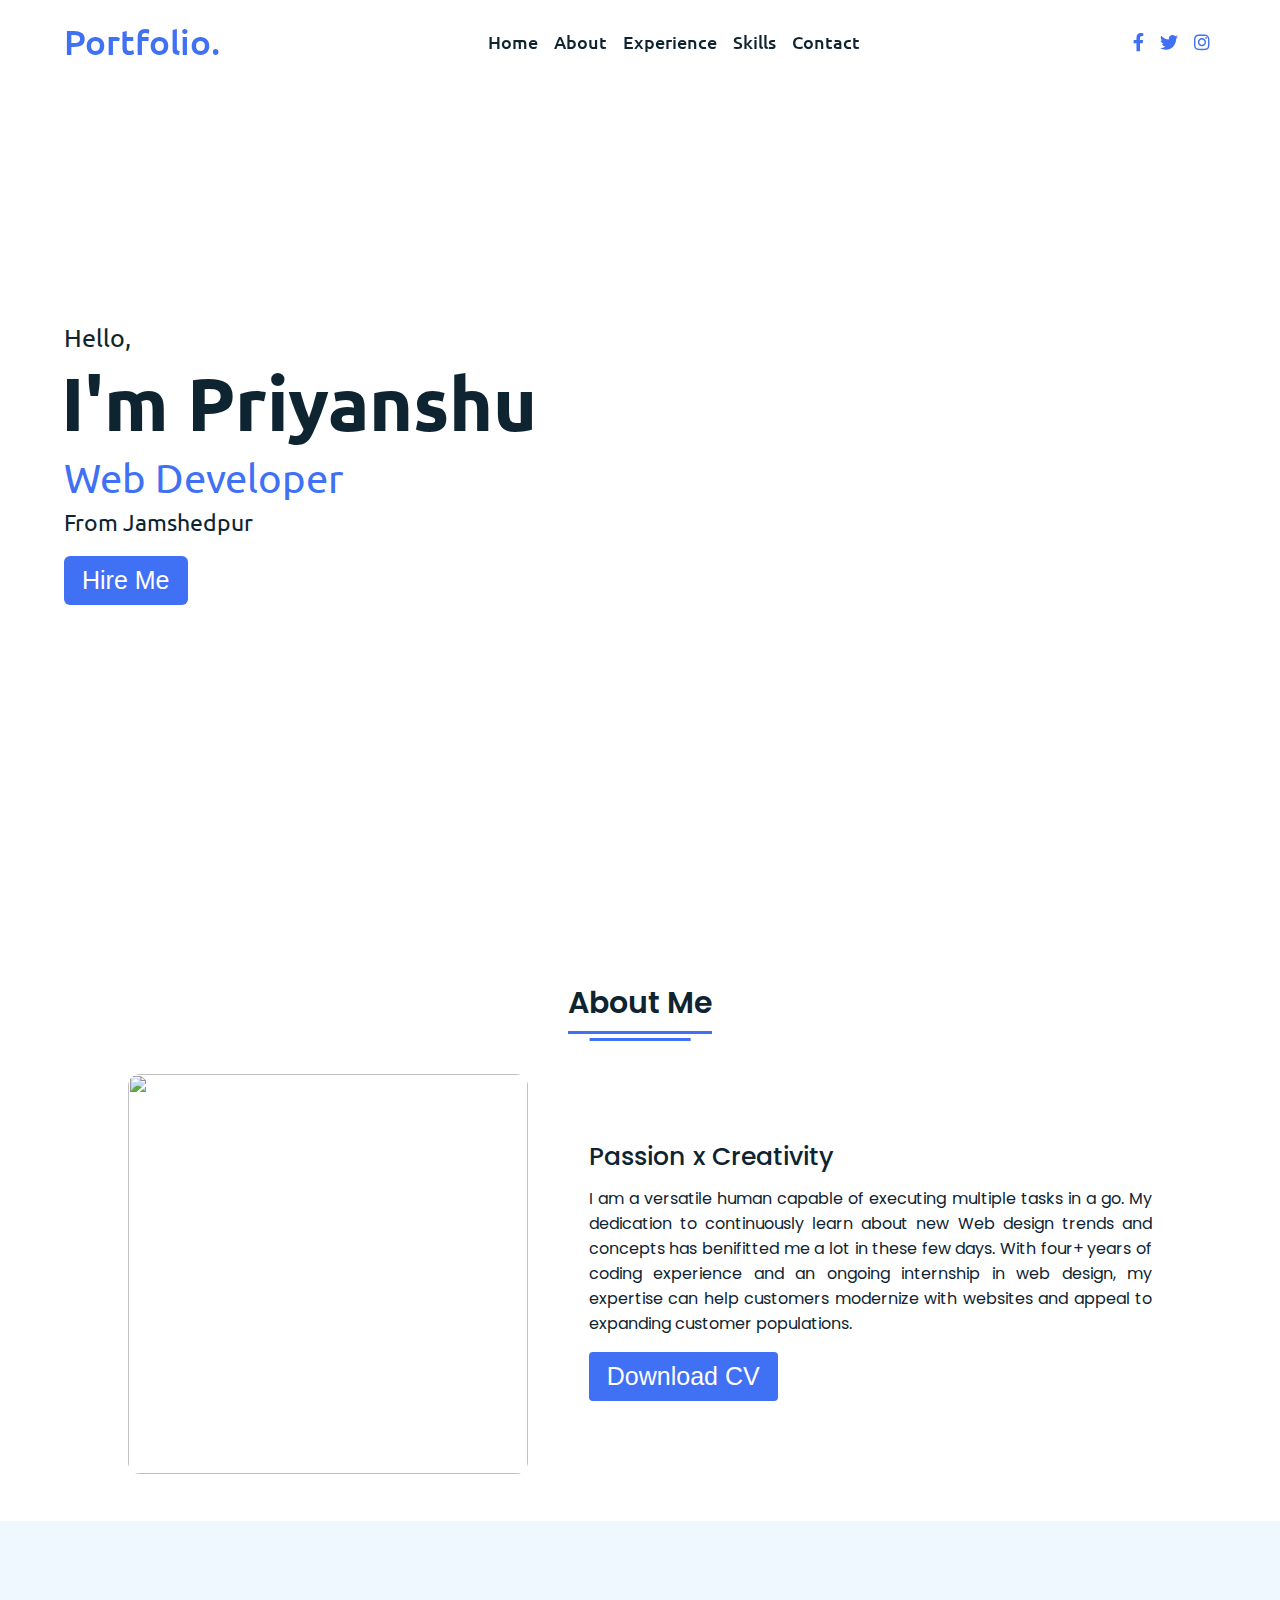
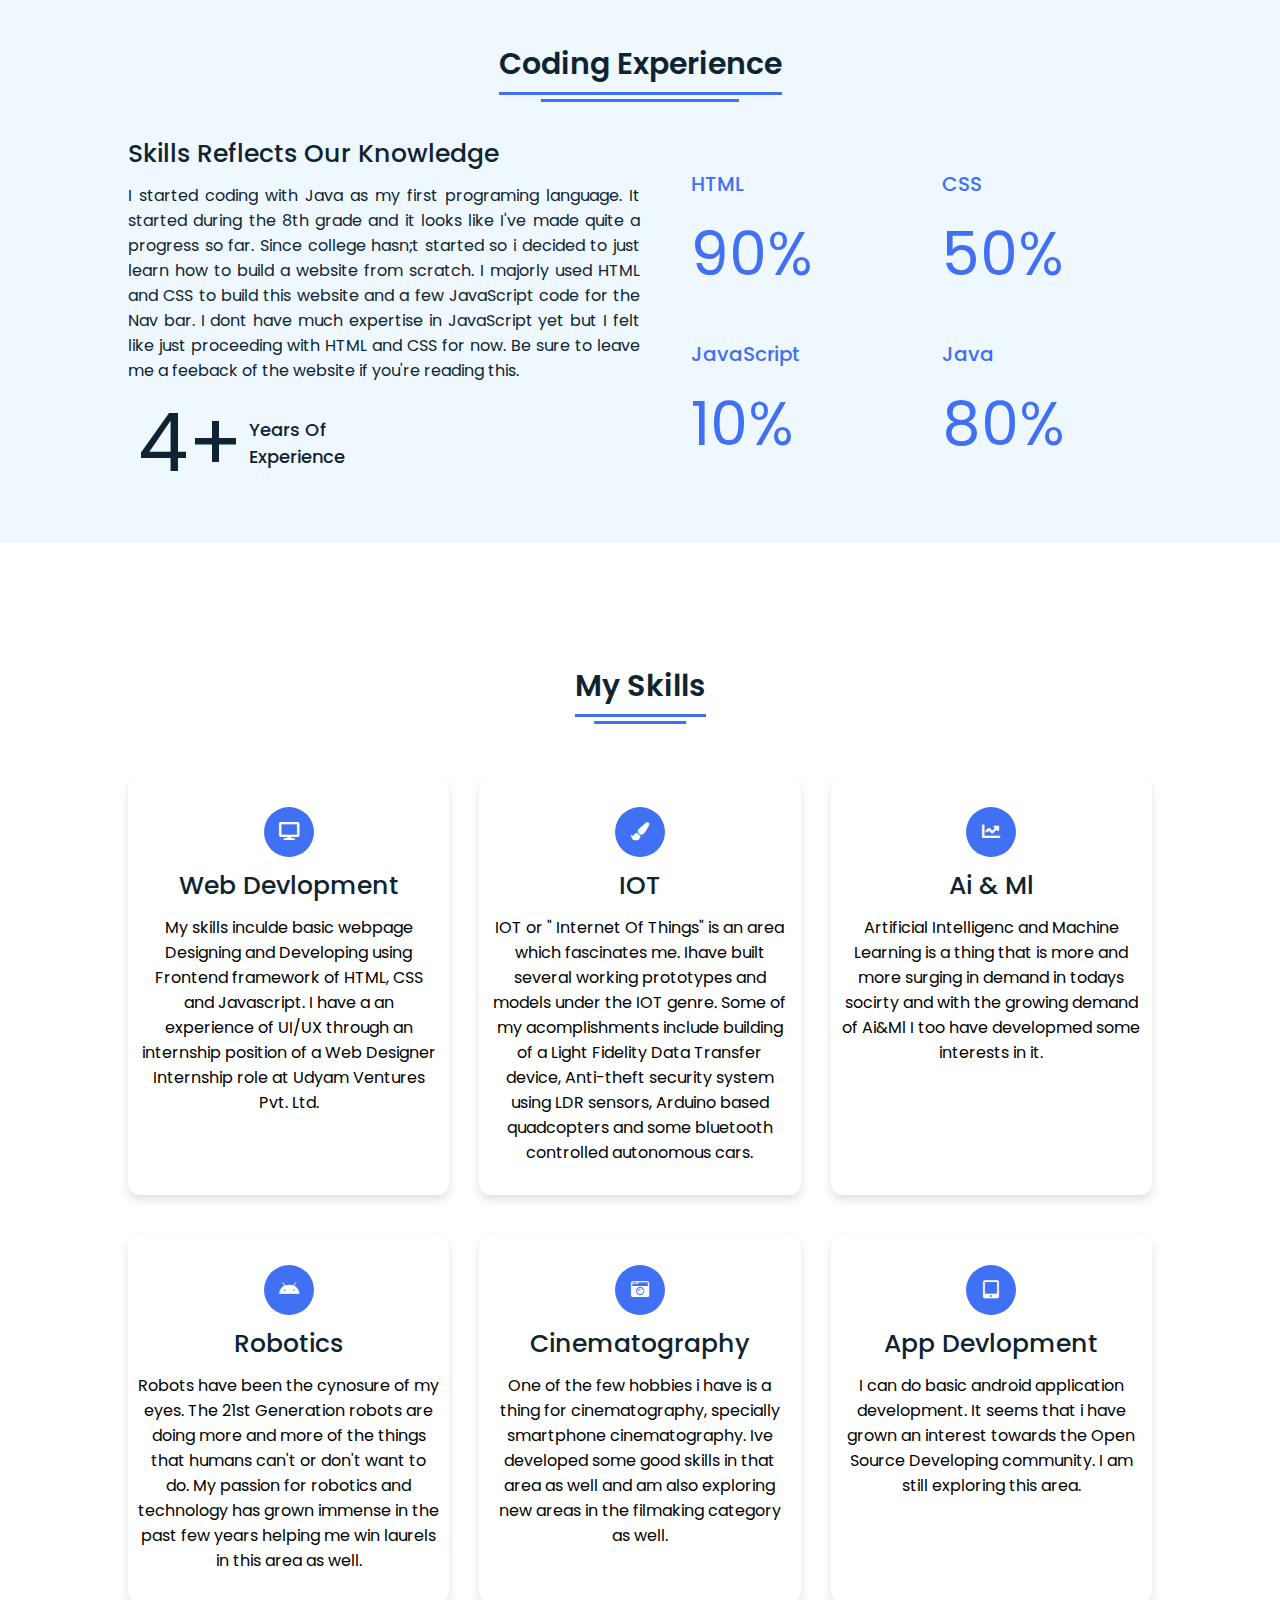
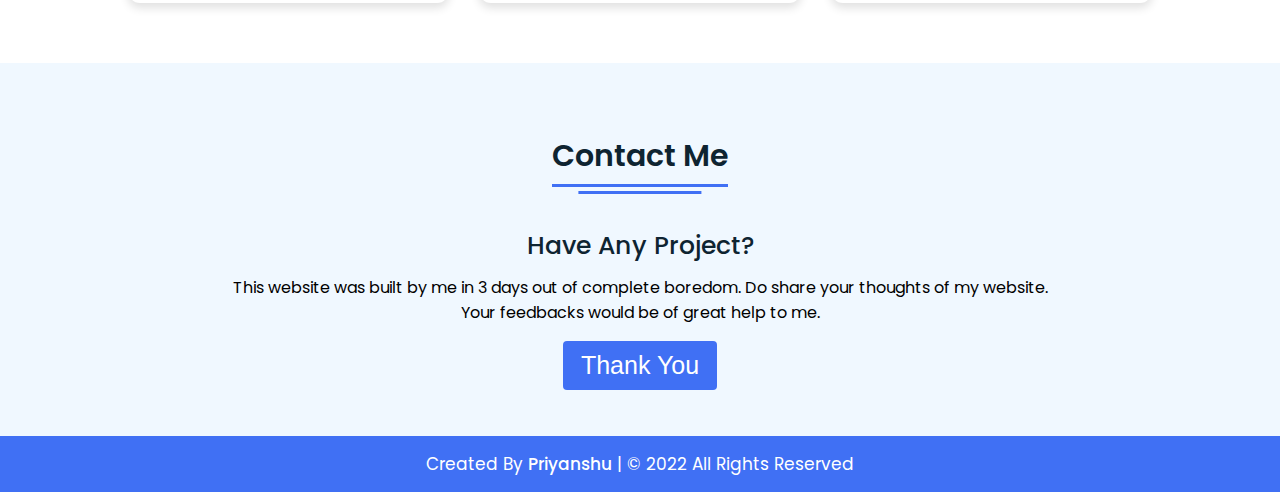
==== index.html @ da5d07ec "latest" ====
<!DOCTYPE html>
<html lang="en" dir="ltr">
  <head>
    <meta charset="UTF-8">
    <title> Responsive Portfolio Website | CodingLab </title>
    <link rel="stylesheet" href="style.css">

    <link rel="stylesheet" href="https://cdnjs.cloudflare.com/ajax/libs/font-awesome/5.15.2/css/all.min.css"/>
     <meta name="viewport" content="width=device-width, initial-scale=1.0">
   </head>
<body>

  <div class="scroll-button">
    <a href="#home"><i class="fas fa-arrow-up"></i></a>
  </div>

  <nav>
    <div class="navbar">
      <div class="logo"><a href="#">Portfolio.</a></div>
      <ul class="menu">
          <li><a href="#home">Home</a></li>
          <li><a href="#about">About</a></li>
          <li><a href="#skills">Experience</a></li>
          <li><a href="#services">Skills</a></li>
          <li><a href="#contact">Contact</a></li>
          <div class="cancel-btn">
            <i class="fas fa-times"></i>
          </div>
      </ul>
      <div class="media-icons">
        <a href="#https://www.facebook.com/profile.php?id=100077283267985" target="_blank"><i class="fab fa-facebook-f"></i></a>
        <a href="https://twitter.com/Priyans52294453/with_replies" target="_blank"><i class="fab fa-twitter"></i></a>
        <a href="https://www.instagram.com/priyanshu_picxcellence/" target=”_blank”><i class="fab fa-instagram"></i></a>
      </div>
    </div>
    <div class="menu-btn">
      <i class="fas fa-bars"></i>
    </div>
  </nav>

 <section class="home" id="home">
   <div class="home-content">
     <div class="text">
       <div class="text-one">Hello,</div>
       <div class="text-two">I'm Priyanshu</div>
       <div class="text-three">Web Developer</div>
       <div class="text-four">From Jamshedpur</div>
     </div>
     <div class="button">
       <button>Hire Me</button>
     </div>
   </div>
 </section>

<section class="about" id="about">
  <div class="content">
    <div class="title"><span>About Me</span></div>
  <div class="about-details">
    <div class="left">
      <img src="Images/20220618_201949%20(1).jpg" alt="">
    </div>
    <div class="right">
      <div class="topic">Passion x Creativity</div>
      <p>I am a versatile human capable of executing multiple tasks in a go. My dedication to continuously learn about new Web design trends and concepts has benifitted me a lot in these few days. With four+ years of coding experience and an ongoing internship in web design, my expertise can help customers modernize with websites and appeal to expanding customer populations.</p>
      <div class="button">
        <button>Download CV</button>
      </div>
    </div>
  </div>
  </div>
</section>


<section class="skills" id="skills">
 <div class="content">
   <div class="title"><span>Coding Experience</span></div>
   <div class="skills-details">
     <div class="text">
       <div class="topic">Skills Reflects Our Knowledge</div>
       <p>I started coding with Java as my first programing language. It started during the 8th grade and it looks like I've made quite a progress so far. Since college hasn;t started so i decided to just learn how to build a website from scratch. I majorly used HTML and CSS to build this website and a few JavaScript code for the Nav bar. I dont have much expertise in JavaScript yet but I felt like just proceeding with HTML and CSS for now. Be sure to leave me a feeback of the website if you're reading this.</p>
       <div class="experience">
         <div class="num">4+</div>
         <div class="exp">Years Of <br> Experience</div>
       </div>
     </div>
     <div class="boxes">
       <div class="box">
         <div class="topic">HTML</div>
         <div class="per">90%</div>
       </div>
       <div class="box">
         <div class="topic">CSS</div>
         <div class="per">50%</div>
       </div>
       <div class="box">
         <div class="topic">JavaScript</div>
         <div class="per">10%</div>
       </div>
       <div class="box">
         <div class="topic">Java</div>
         <div class="per">80%</div>
       </div>
     </div>
   </div>
 </div>
</section>


 <section class="services" id="services">
   <div class="content">
     <div class="title"><span>My Skills</span></div>
     <div class="boxes">
       <div class="box">
         <div class="icon">
           <i class="fas fa-desktop"></i>
       </div>
       <div class="topic">Web Devlopment</div>
       <p>My skills inculde basic webpage Designing and Developing using Frontend framework of HTML, CSS  and Javascript. I have a an experience of UI/UX through an internship position of a Web Designer Internship role at Udyam Ventures Pvt. Ltd.</p>
     </div>
       <div class="box">
         <div class="icon">
           <i class="fas fa-paint-brush"></i>
       </div>
       <div class="topic">IOT</div>
       <p>IOT or " Internet Of Things" is an area which fascinates me. Ihave built several working prototypes and models under the IOT genre. Some of my acomplishments include building of a Light Fidelity Data Transfer device, Anti-theft security system using LDR sensors, Arduino based quadcopters and some bluetooth controlled autonomous cars.</p>
     </div>
       <div class="box">
         <div class="icon">
           <i class="fas fa-chart-line"></i>
       </div>
       <div class="topic">Ai & Ml</div>
       <p>Artificial Intelligenc and Machine Learning is a thing that is more and more surging in demand in todays socirty and with the growing demand of Ai&Ml I too have developmed some interests in it.</p>
     </div>
       <div class="box">
         <div class="icon">
           <i class="fab fa-android"></i>
       </div>
       <div class="topic">Robotics</div>
       <p>Robots have been the cynosure of my eyes. The 21st Generation robots are doing more and more of the things that humans can't or don't want to do. My passion for robotics and technology has grown immense in the past few years helping me win laurels in this area as well. </p>
     </div>
       <div class="box">
         <div class="icon">
           <i class="fas fa-camera-retro"></i>
       </div>
       <div class="topic">Cinematography</div>
       <p>One of the few hobbies i have is a thing for cinematography, specially smartphone cinematography. Ive developed some good skills in that area as well and am also exploring new areas in the filmaking category as well.</p>
     </div>
       <div class="box">
         <div class="icon">
           <i class="fas fa-tablet-alt"></i>
       </div>
       <div class="topic">App Devlopment</div>
       <p>I can do basic android application development. It seems that i have grown an interest towards the Open Source Developing community. I am still exploring this area.</p>
     </div>
   </div>
   </div>
 </section>

<section class="contact" id="contact">
  <div class="content">
    <div class="title"><span>Contact Me</span></div>
    <div class="text">
      <div class="topic">Have Any Project?</div>
      <p>This website was built by me in 3 days out of complete boredom. Do share your thoughts of my website. <br> Your feedbacks would be of great help to me. </p>
      <div class="button">
        <button>Thank You</button>
      </div>
    </div>
  </div>
</section>

<footer>
  <div class="text">
    <span>Created By <a href="#">Priyanshu</a> | &#169; 2022 All Rights Reserved</span>
  </div>
</footer>

  <script src="script.js"></script>
</body>
</html>
---- style.css ----
@import url('https://fonts.googleapis.com/css2?family=Poppins:wght@400;500;600;700&family=Ubuntu:wght@400;500;700&display=swap');
*{
  margin: 0;
  padding: 0;
  box-sizing: border-box;
  text-decoration: none;
  scroll-behavior: smooth;
}

::-webkit-scrollbar {
    width: 10px;
}
::-webkit-scrollbar-track {
    background: #f1f1f1;
}
::-webkit-scrollbar-thumb {
    background: #6e93f7;
    border-radius: 12px;
    transition: all 0.3s ease;
}

::-webkit-scrollbar-thumb:hover {
    background: #4070f4;
}

nav{
  position: fixed;
  width: 100%;
  padding: 20px 0;
  z-index: 998;
  transition: all 0.3s ease;
  font-family: 'Ubuntu', sans-serif;
}
nav.sticky{
  background: #4070f4;
  padding: 13px 0;
}
nav .navbar{
  width: 90%;
  display: flex;
  justify-content: space-between;
  align-items: center;
  margin: auto;
}
nav .navbar .logo a{
  font-weight: 500;
  font-size: 35px;
  color: #4070f4;
}
nav.sticky .navbar .logo a{
  color: #fff;
}
nav .navbar .menu{
  display: flex;
  position: relative;
}
nav .navbar .menu li{
  list-style: none;
  margin: 0 8px;
}
.navbar .menu a{
  font-size: 18px;
  font-weight: 500;
  color: #0E2431;
  padding: 6px 0;
  transition: all 0.4s ease;
}
.navbar .menu a:hover{
  color: #4070f4;
}
nav.sticky .menu a{
  color: #FFF;
}
nav.sticky .menu a:hover{
  color: #0E2431;
}
.navbar .media-icons a{
  color: #4070f4;
  font-size: 18px;
  margin: 0 6px;
}
nav.sticky .media-icons a{
  color: #FFF;
}


nav .menu-btn,
.navbar .menu .cancel-btn{
  position: absolute;
  color: #fff;
  right: 30px;
  top: 20px;
  font-size: 20px;
  cursor: pointer;
  transition: all 0.3s ease;
  display: none;
}
nav .menu-btn{
  color: #4070f4;
}
nav.sticky .menu-btn{
  color: #FFF;
}
.navbar .menu .menu-btn{
  color: #fff;
}

.home{
  height: 100vh;
  width: 100%;
  background: url("Imageslio.jpg") no-repeat;
  background-size: cover;
  background-position: center;
  background-attachment: fixed;
  font-family: 'Ubuntu', sans-serif;
}
.home .home-content{
  width: 90%;
  height: 100%;
  margin: auto;
  display: flex;
  flex-direction: column;
  justify-content: center;
}
.home .text-one{
  font-size: 25px;
  color: #0E2431;
}
.home .text-two{
  color: #0E2431;
  font-size: 75px;
  font-weight: 600;
  margin-left: -3px;
}
.home .text-three{
  font-size: 40px;
  margin: 5px 0;
  color: #4070f4;
}
.home .text-four{
  font-size: 23px;
  margin: 5px 0;
  color: #0E2431;
}
.home .button{
  margin: 14px 0;
}
.home .button button{
  outline: none;
  padding: 8px 16px;
  border-radius: 6px;
  font-size: 25px;
  font-weight: 400;
  background: #4070f4;
  color: #fff;
  cursor: pointer;
  border: 2px solid transparent;
  transition: all 0.4s ease;
}
.home .button button:hover{
  border-color: #4070f4;
  background-color: #fff;
  color: #4070f4;
}


section{
  padding-top: 40px;
}
section .content{
  width: 80%;
  margin: 40px auto;
  font-family: 'Poppins', sans-serif;
}
.about .about-details{
  display: flex;
  justify-content: space-between;
  align-items: center;
}
section .title{
  display: flex;
  justify-content: center;
  margin-bottom: 40px;
}
section .title span{
  color: #0E2431;
  font-size: 30px;
  font-weight: 600;
  position: relative;
  padding-bottom: 8px;
}
section .title span::before,
section .title span::after{
  content: '';
  position: absolute;
  height: 3px;
  width: 100%;
  background: #4070f4;
  left: 0;
  bottom: 0;
}
section .title span::after{
  bottom: -7px;
  width: 70%;
  left: 50%;
  transform: translateX(-50%);
}
.about .about-details .left{
  width: 45%;
}
.about .left img{
  height: 400px;
  width: 400px;
  object-fit: cover;
  border-radius: 12px;
}
.about-details .right{
  width: 55%;
}
section  .topic{
  color: #0E2431;
  font-size: 25px;
  font-weight: 500;
  margin-bottom: 10px;
}
.about-details .right p{
  text-align: justify;
  color: #0E2431;
}
section .button{
  margin: 16px 0;
}
section .button button{
  outline: none;
  padding: 8px 16px;
  border-radius: 4px;
  font-size: 25px;
  font-weight: 400;
  background: #4070f4;
  color: #fff;
  border: 2px solid transparent;
  cursor: pointer;
  transition: all 0.4s ease;
}
section .button button:hover{
  border-color: #4070f4;
  background-color: #fff;
  color: #4070f4;
}

 .skills{
   background: #F0F8FF;
 }
 .skills .content{
   padding: 40px 0;
 }
 .skills .skills-details{
   display: flex;
   justify-content: space-between;
   align-items: center;
 }
 .skills-details .text{
   width: 50%;
 }
 .skills-details p{
   color: #0E2431;
   text-align: justify;
 }
.skills .skills-details .experience{
  display: flex;
  align-items: center;
  margin: 0 10px;
}
.skills-details .experience .num{
  color: #0E2431;
  font-size: 80px;
}
.skills-details .experience .exp{
  color: #0E2431;
  margin-left: 20px;
  font-size: 18px;
  font-weight: 500;
  margin: 0 6px;
}
.skills-details .boxes{
  width: 45%;
  display: flex;
  flex-wrap: wrap;
  justify-content: space-between;
}
.skills-details .box{
  width: calc(100% / 2 - 20px);
  margin: 20px 0;
}
.skills-details .boxes .topic{
  font-size: 20px;
  color: #4070f4;
}
.skills-details .boxes .per{
  font-size: 60px;
  color: #4070f4;
}


.services .boxes{
  display: flex;
  flex-wrap: wrap;
  justify-content: space-between;
}
.services .boxes .box{
  margin: 20px 0;
  width: calc(100% / 3 - 20px);
  text-align: center;
  border-radius: 12px;
  padding: 30px 10px;
  box-shadow: 0 5px 10px rgba(0, 0, 0, 0.12);
  cursor: default;
  transition: all 0.4s ease;
}
.services .boxes .box:hover{
  background: #4070f4;
  color: #fff;
}
.services .boxes .box .icon{
  height: 50px;
  width: 50px;
  background: #4070f4;
  border-radius: 50%;
  text-align: center;
  line-height: 50px;
  font-size: 18px;
  color: #fff;
  margin: 0 auto 10px auto;
  transition: all 0.4s ease;
}
.boxes .box:hover .icon{
  background-color: #fff;
  color: #4070f4;
}
.services .boxes .box:hover .topic,
.services .boxes .box:hover p{
  color: #0E2431;
  transition: all 0.4s ease;
}
.services .boxes .box:hover .topic,
.services .boxes .box:hover p{
  color: #fff;
}

.contact{
  background: #F0F8FF;
}
.contact .content{
  margin: 0 auto;
  padding: 30px 0;
}
.contact .text{
  width: 80%;
  text-align: center;
  margin: auto;
}

footer{
  background: #4070f4;
  padding: 15px 0;
  text-align: center;
  font-family: 'Poppins', sans-serif;
}
footer .text span{
  font-size: 17px;
  font-weight: 400;
  color: #fff;
}
footer .text span a{
  font-weight: 500;
  color: #FFF;
}
footer .text span a:hover{
  text-decoration: underline;
}

.scroll-button a{
  position: fixed;
  bottom: 20px;
  right: 20px;
  color: #fff;
  background: #4070f4;
  padding: 7px 12px;;
  font-size: 18px;
  border-radius: 6px;
  box-shadow: rgba(0, 0, 0, 0.15);
  display: none;
}

/* Responsive Media Query */
@media (max-width: 1190px) {
  section .content{
    width: 85%;
  }
}
@media (max-width: 1000px) {
  .about .about-details{
    justify-content: center;
    flex-direction: column;
  }
  .about .about-details .left{
    display: flex;
    justify-content: center;
    width: 100%;
  }
  .about-details .right{
    width: 90%;
    margin: 40px 0;
  }
  .services .boxes .box{
    margin: 20px 0;
    width: calc(100% / 2 - 20px);
  }
}
@media (max-width: 900px) {
  .about .left img{
    height: 350px;
    width: 350px;
  }
}

@media (max-width: 750px) {
  nav .navbar{
    width: 90%;
  }
  nav .navbar .menu{
    position: fixed;
    left: -100%;
    top: 0;
    background: #0E2431;
    height: 100vh;
    max-width: 400px;
    width: 100%;
    padding-top: 60px;
    flex-direction: column;
    align-items: center;
    transition: all 0.5s ease;
  }
  .navbar.active .menu{
    left: 0;
  }
  nav .navbar .menu a{
    font-size: 23px;
    display: block;
    color: #fff;
    margin: 10px 0;
  }
  nav.sticky .menu a:hover{
    color: #4070f4;
  }
  nav .navbar .media-icons{
    display: none;
  }
  nav .menu-btn,
  .navbar .menu .cancel-btn{
    display: block;
  }
  .home .text-two{
    font-size: 65px;
  }
  .home .text-three{
    font-size: 35px;
  }
  .skills .skills-details{
    align-items: center;
    justify-content: center;
    flex-direction: column;
  }
  .skills-details .text{
    width: 100%;
    margin-bottom: 50px;
  }
  .skills-details .boxes{
    justify-content: center;
    align-items: center;
    width: 100%;
  }
  .services .boxes .box{
    margin: 20px 0;
    width: 100%;
  }
  .contact .text{
    width: 100%;
}
}

@media (max-width: 500px){
  .home .text-two{
    font-size: 55px;
  }
  .home .text-three{
    font-size: 33px;
  }
  .skills-details .boxes .per{
    font-size: 50px;
    color: #4070f4;
  }
}
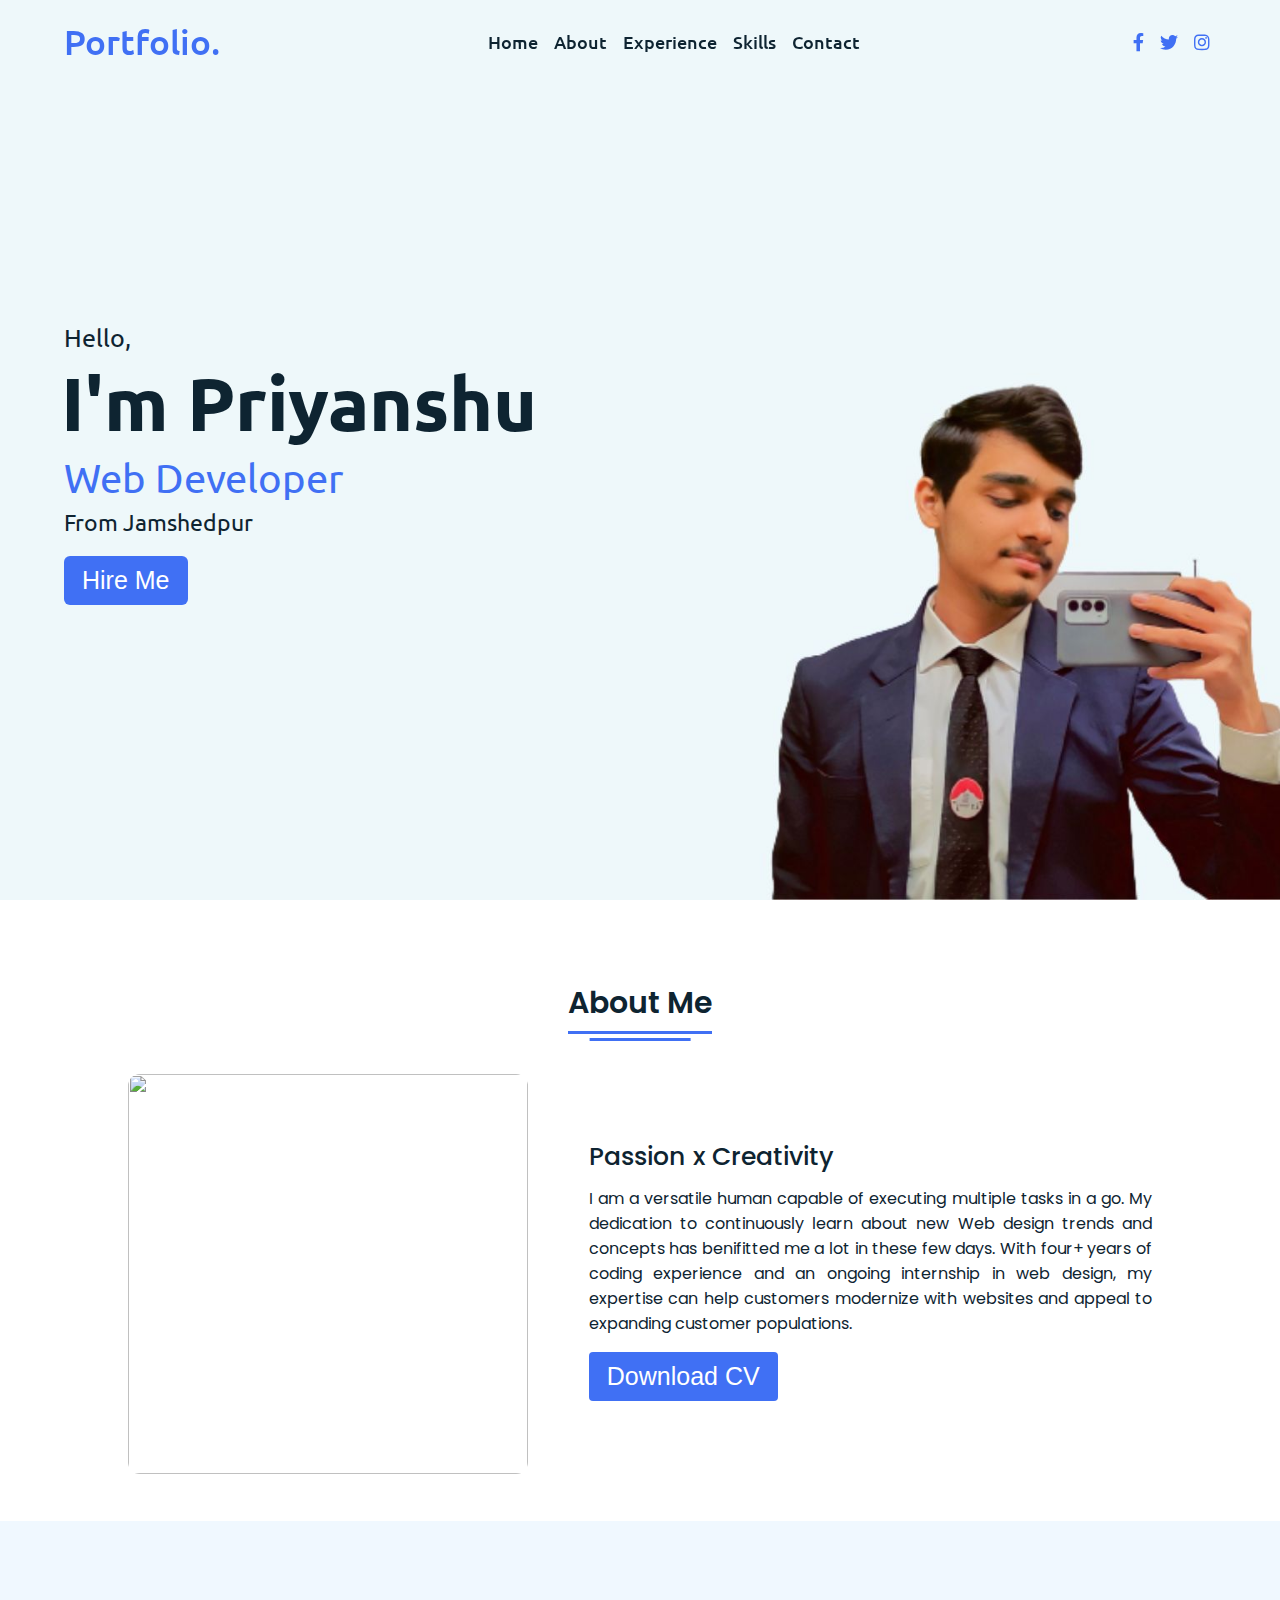
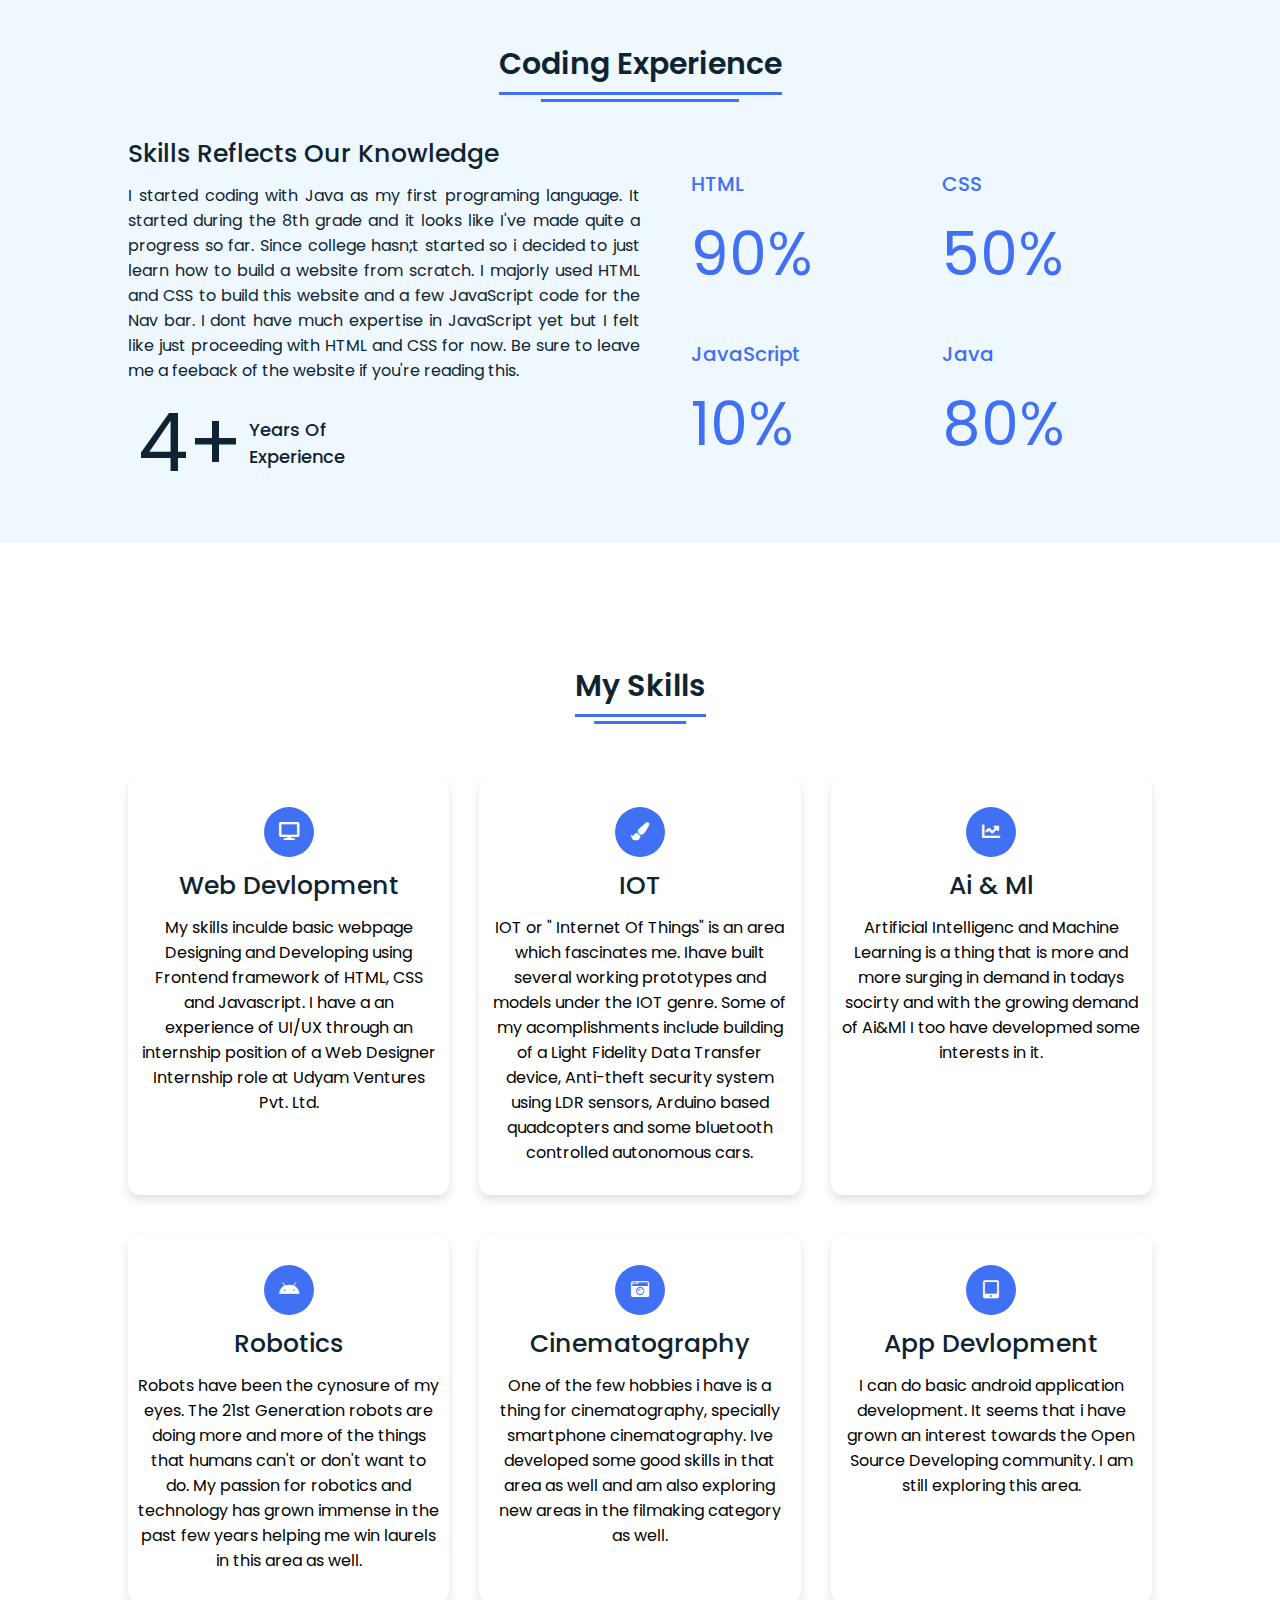
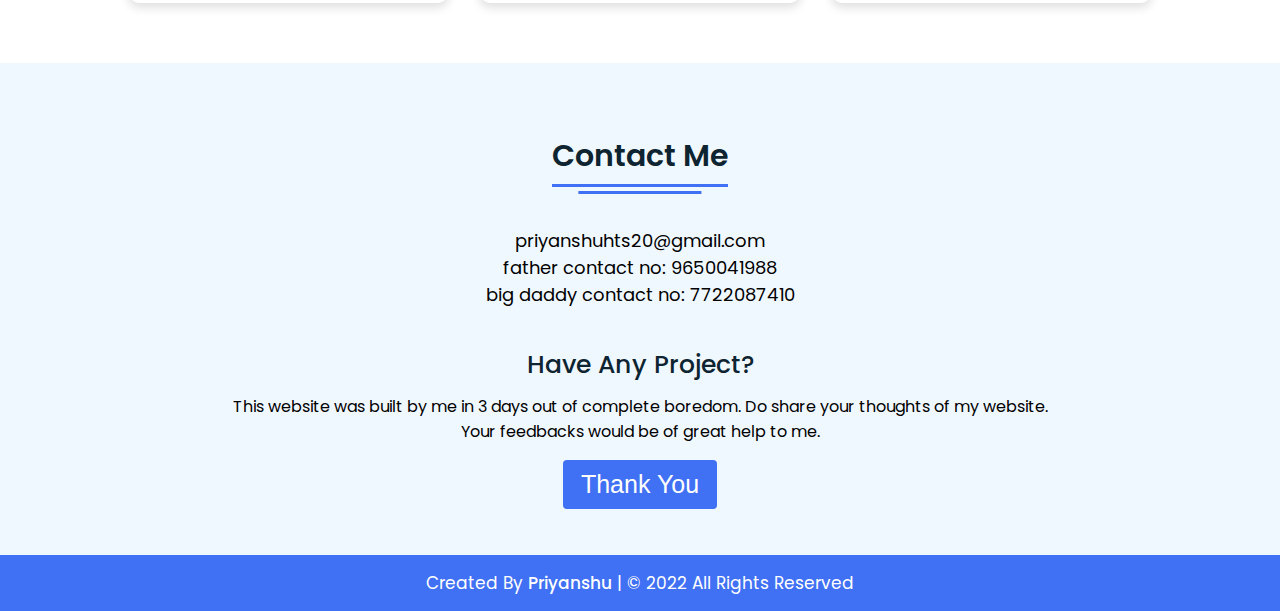
==== commit 43fa0ce0: "latest2" ====
--- a/index.html
+++ b/index.html
@@ -159,8 +159,15 @@
 <section class="contact" id="contact">
   <div class="content">
     <div class="title"><span>Contact Me</span></div>
+    <div>
+      <p style="font-family: 'Poppins', sans-serif; text-align: center; font-size: large">
+        priyanshuhts20@gmail.com<br>
+        father contact no: 9650041988<br>
+        big daddy contact no: 7722087410<br>
+      </p>
+    </div>
     <div class="text">
-      <div class="topic">Have Any Project?</div>
+      <div class="topic"><br>Have Any Project?</div>
       <p>This website was built by me in 3 days out of complete boredom. Do share your thoughts of my website. <br> Your feedbacks would be of great help to me. </p>
       <div class="button">
         <button>Thank You</button>
--- a/style.css
+++ b/style.css
@@ -108,7 +108,7 @@
 .home{
   height: 100vh;
   width: 100%;
-  background: url("Imageslio.jpg") no-repeat;
+  background: url("Images/Portfolio.jpg") no-repeat;
   background-size: cover;
   background-position: center;
   background-attachment: fixed;
@@ -500,4 +500,4 @@
     font-size: 50px;
     color: #4070f4;
   }
-}+}
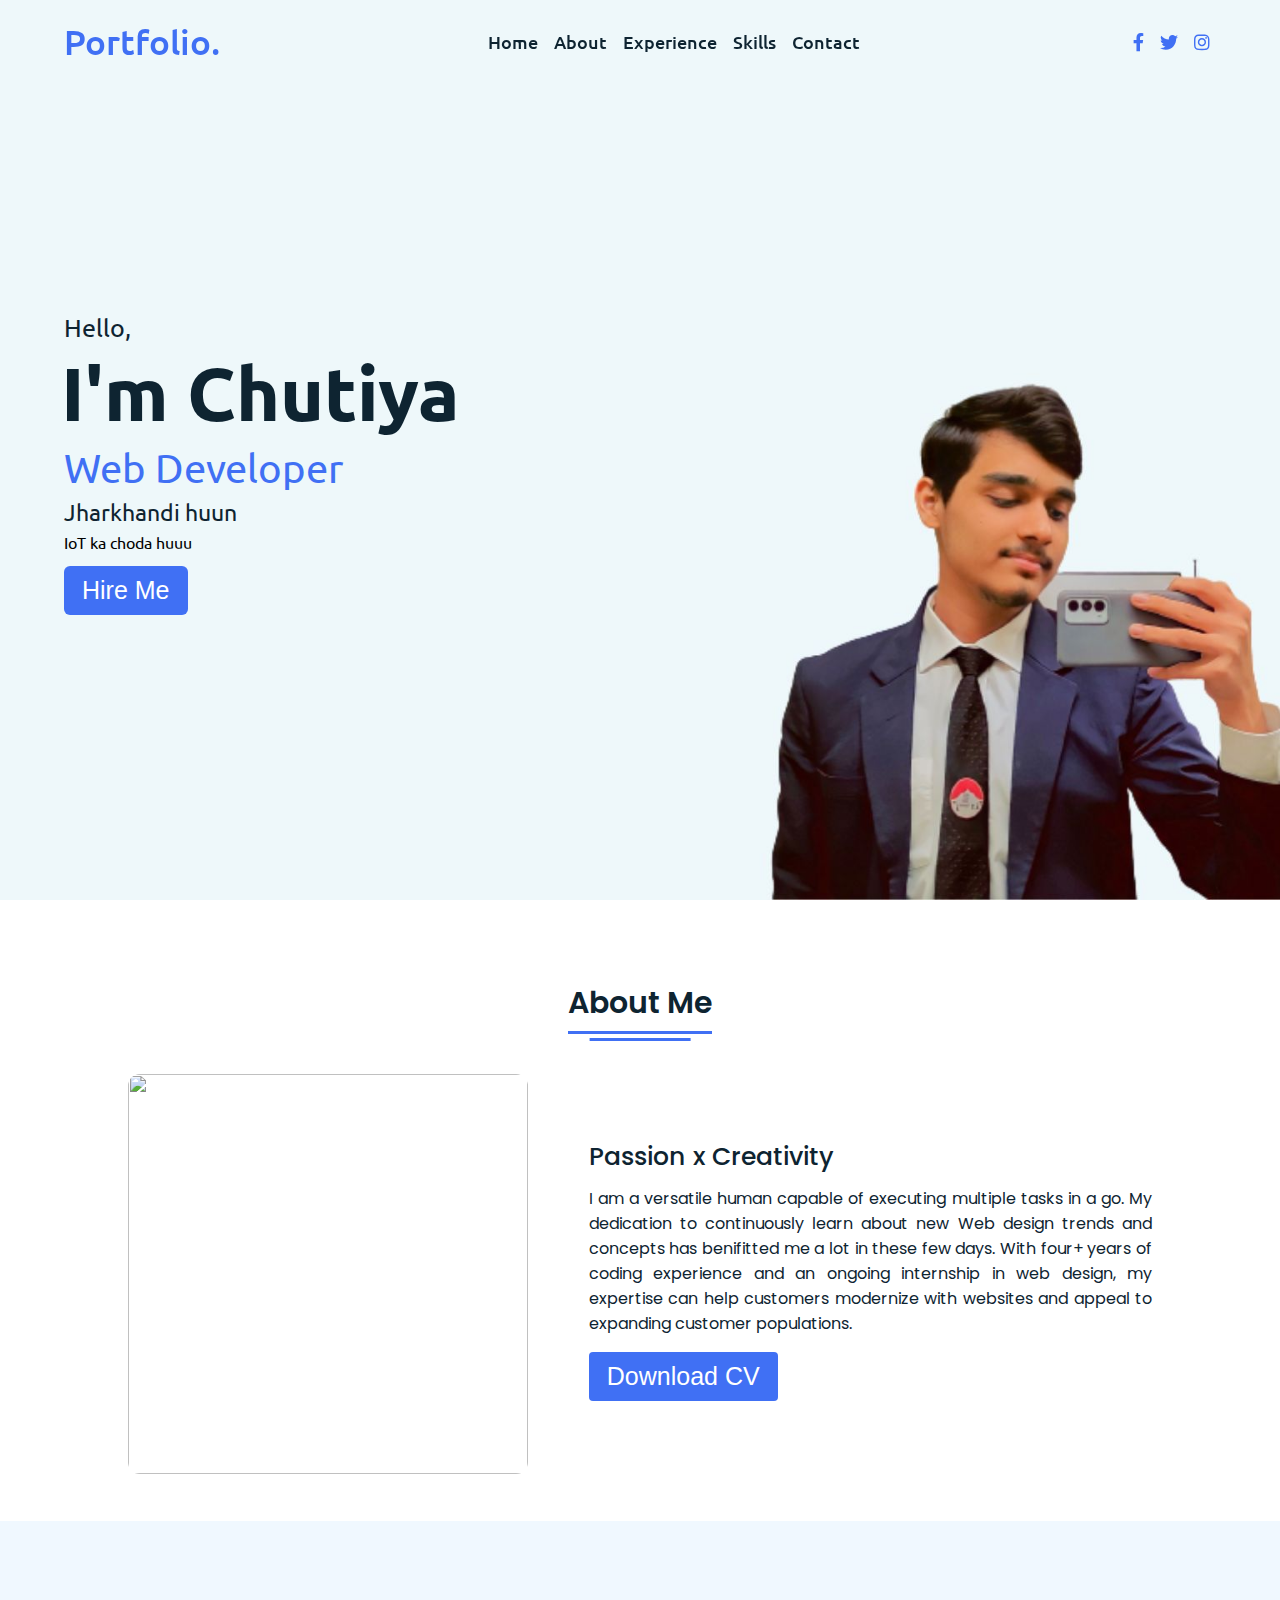
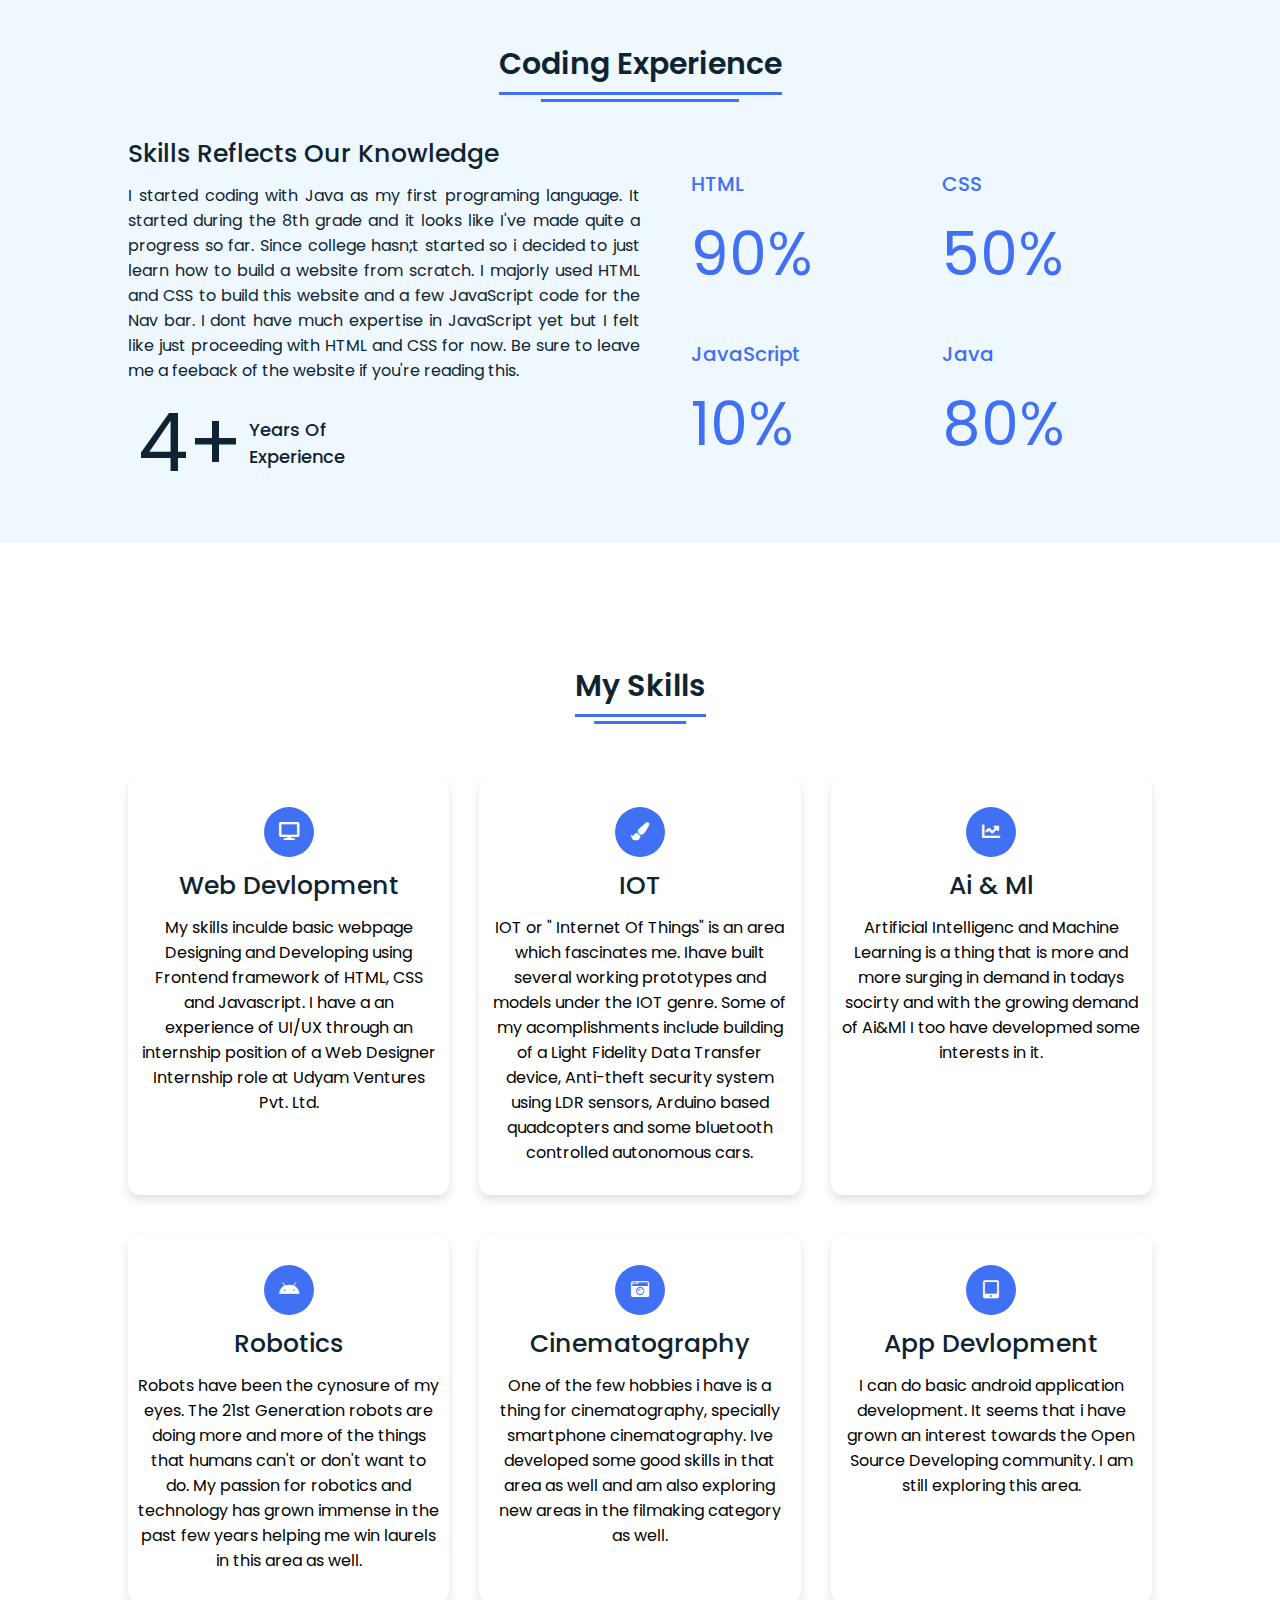
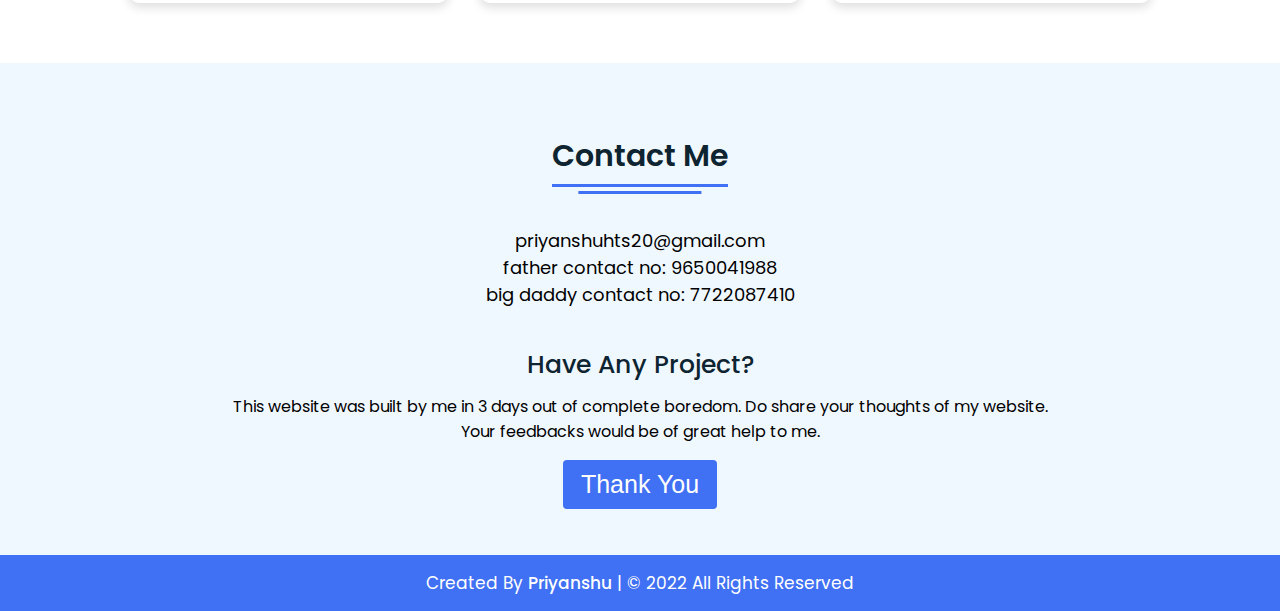
==== commit 16ef44e5: "latestfinal" ====
--- a/index.html
+++ b/index.html
@@ -42,9 +42,10 @@
    <div class="home-content">
      <div class="text">
        <div class="text-one">Hello,</div>
-       <div class="text-two">I'm Priyanshu</div>
+       <div class="text-two">I'm Chutiya</div>
        <div class="text-three">Web Developer</div>
-       <div class="text-four">From Jamshedpur</div>
+       <div class="text-four">Jharkhandi huun</div>
+       <div class="text-five">IoT ka choda huuu</div>
      </div>
      <div class="button">
        <button>Hire Me</button>
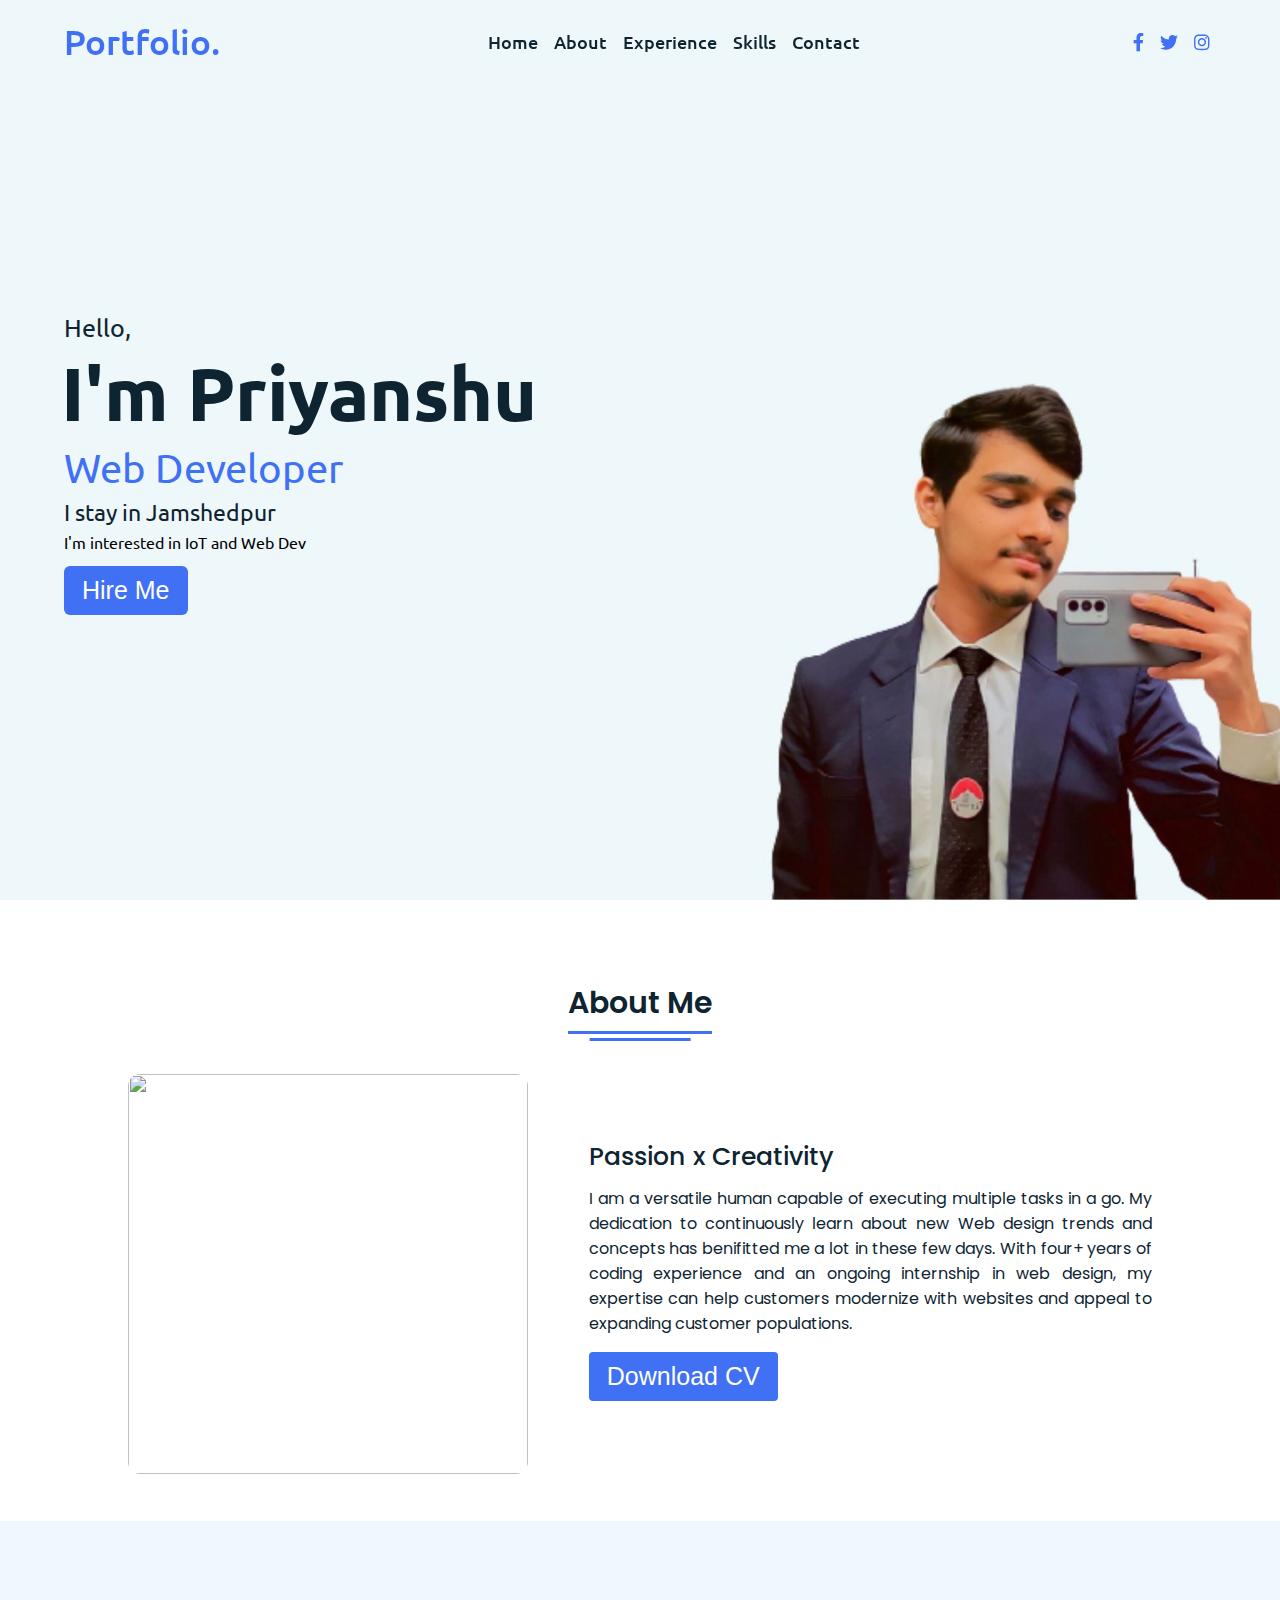
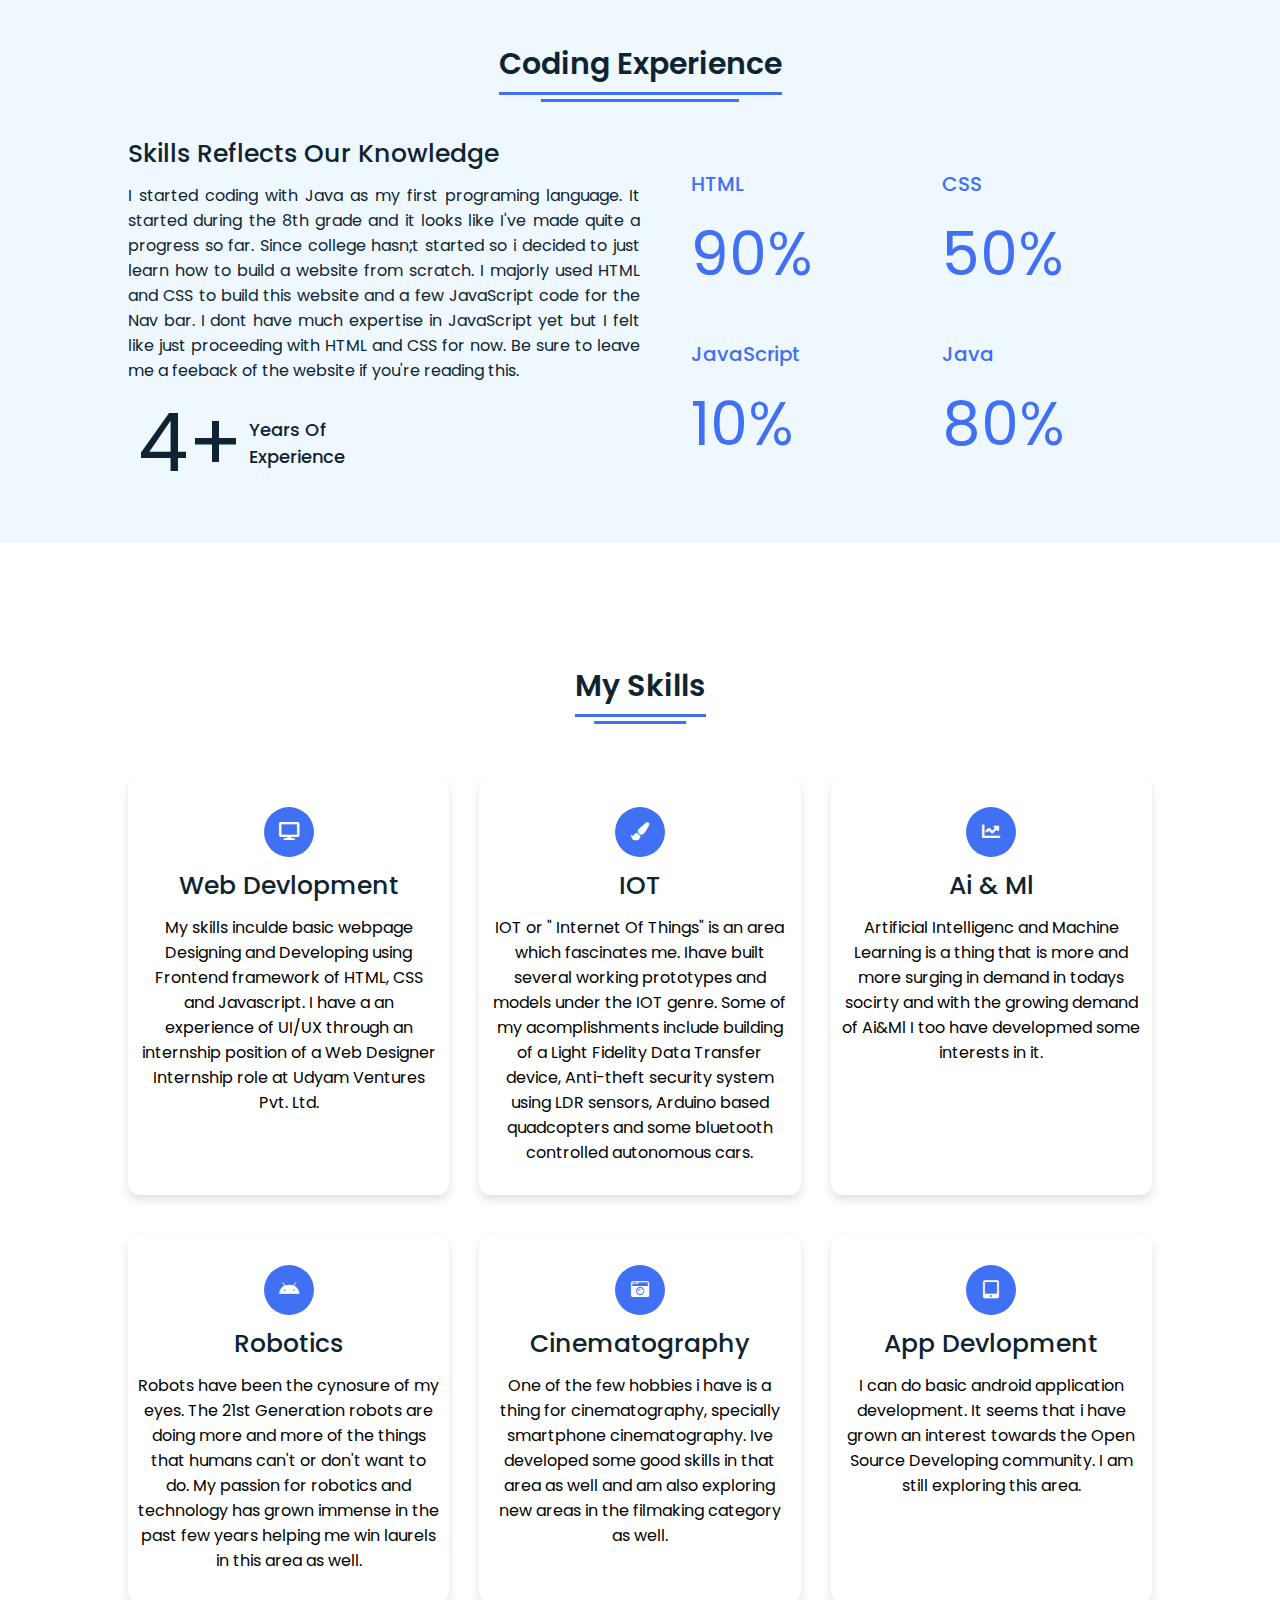
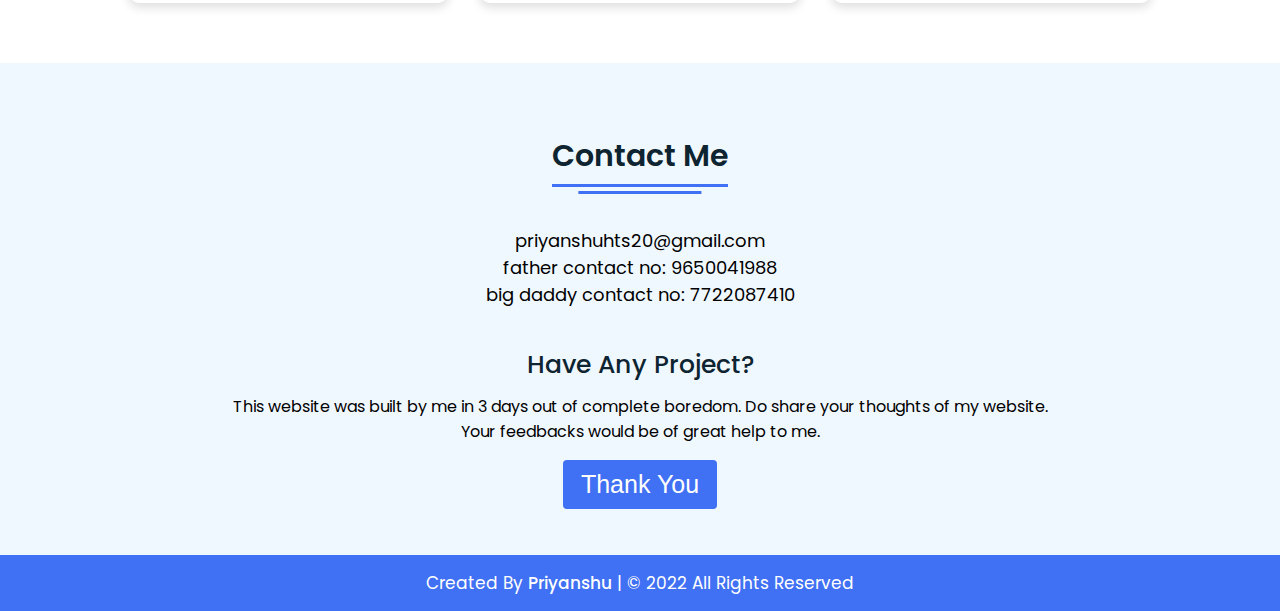
==== commit 0297acb9: "Update index.html" ====
--- a/index.html
+++ b/index.html
@@ -42,10 +42,10 @@
    <div class="home-content">
      <div class="text">
        <div class="text-one">Hello,</div>
-       <div class="text-two">I'm Chutiya</div>
+       <div class="text-two">I'm Priyanshu</div>
        <div class="text-three">Web Developer</div>
-       <div class="text-four">Jharkhandi huun</div>
-       <div class="text-five">IoT ka choda huuu</div>
+       <div class="text-four">I stay in Jamshedpur</div>
+       <div class="text-five">I'm interested in IoT and Web Dev</div>
      </div>
      <div class="button">
        <button>Hire Me</button>
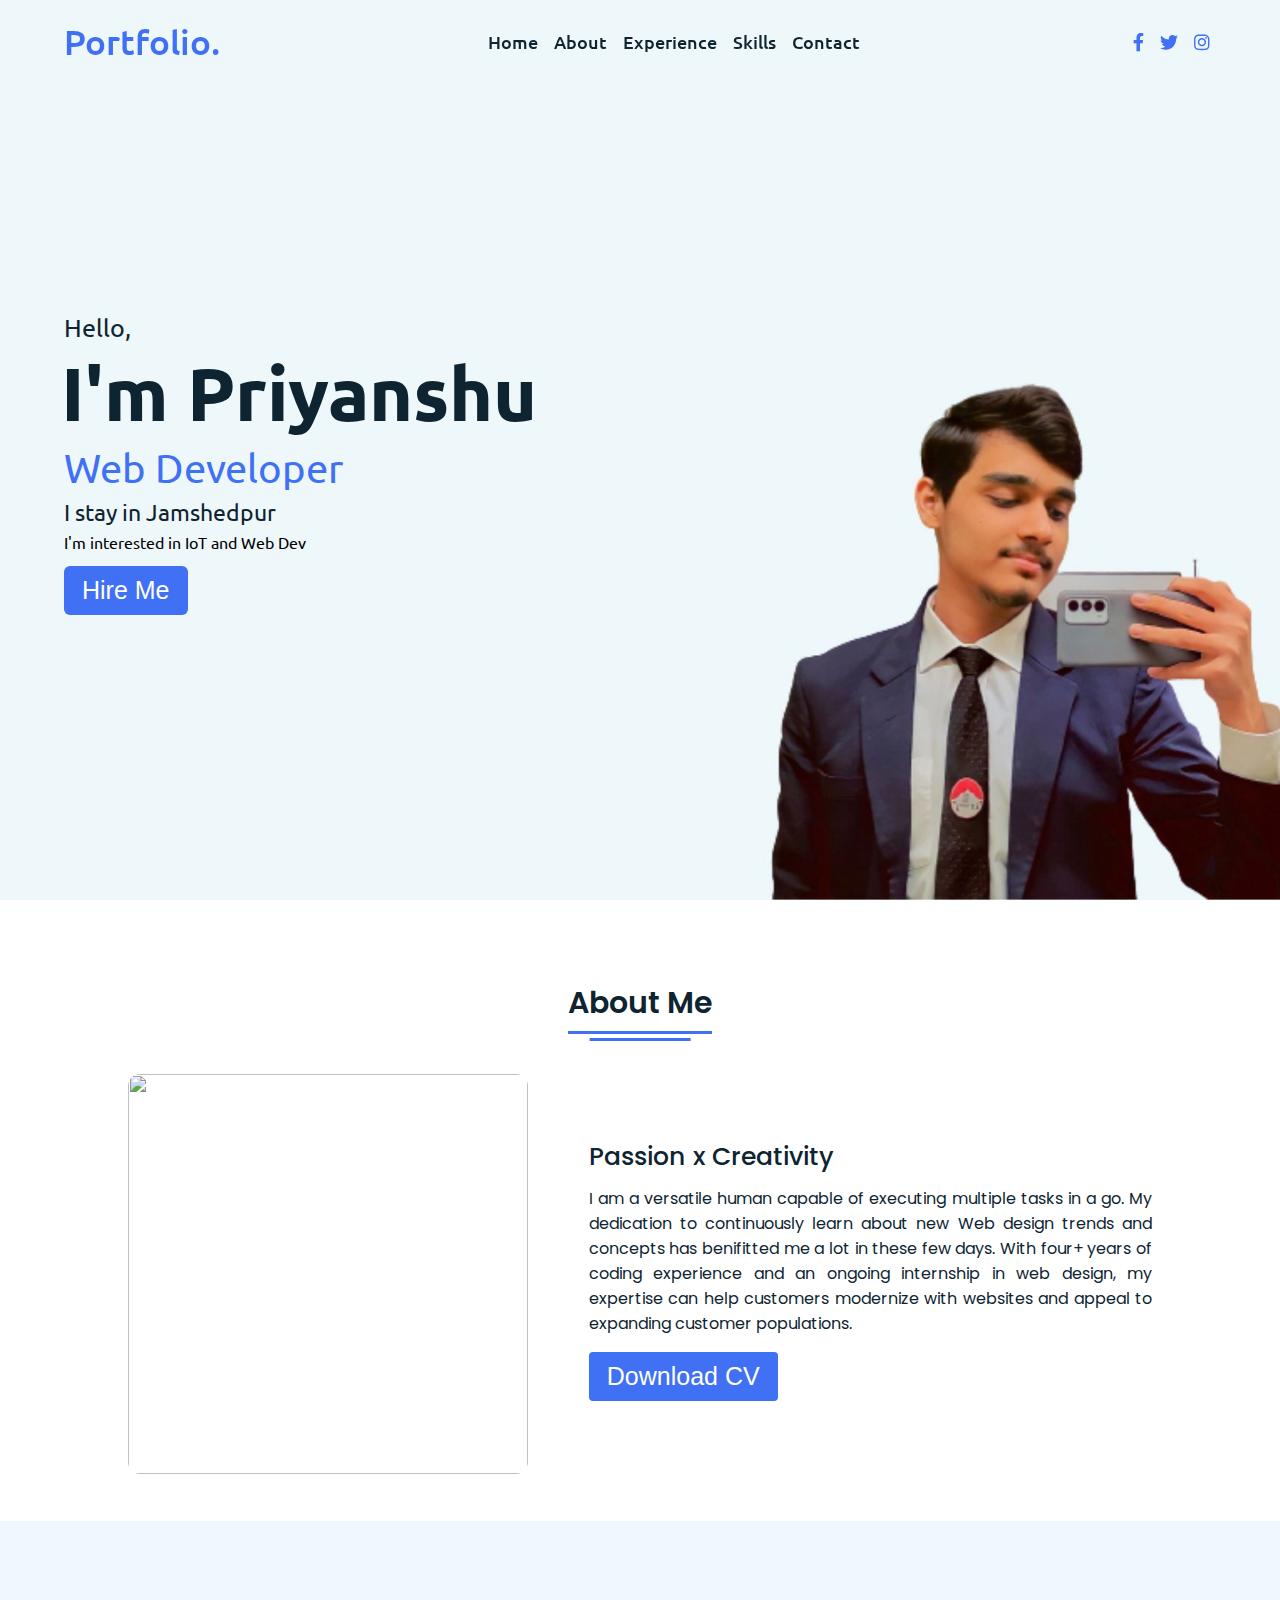
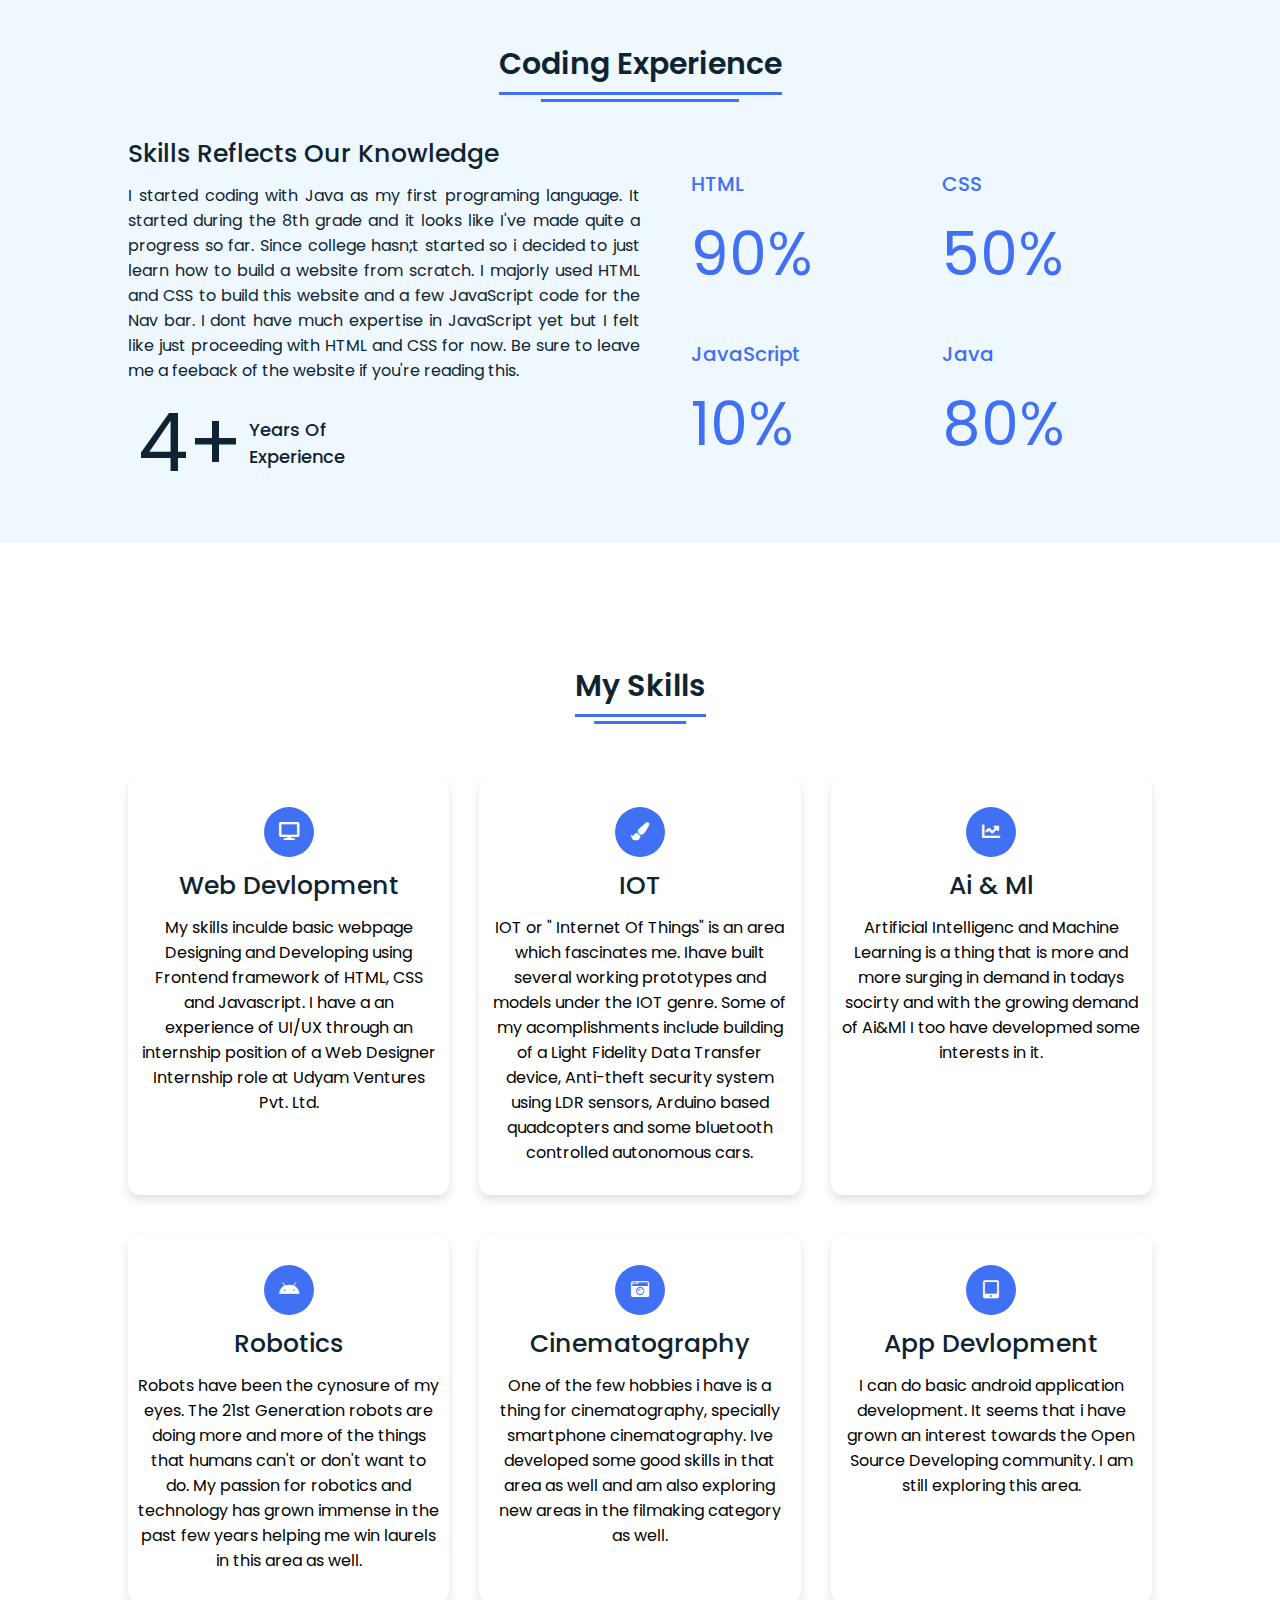
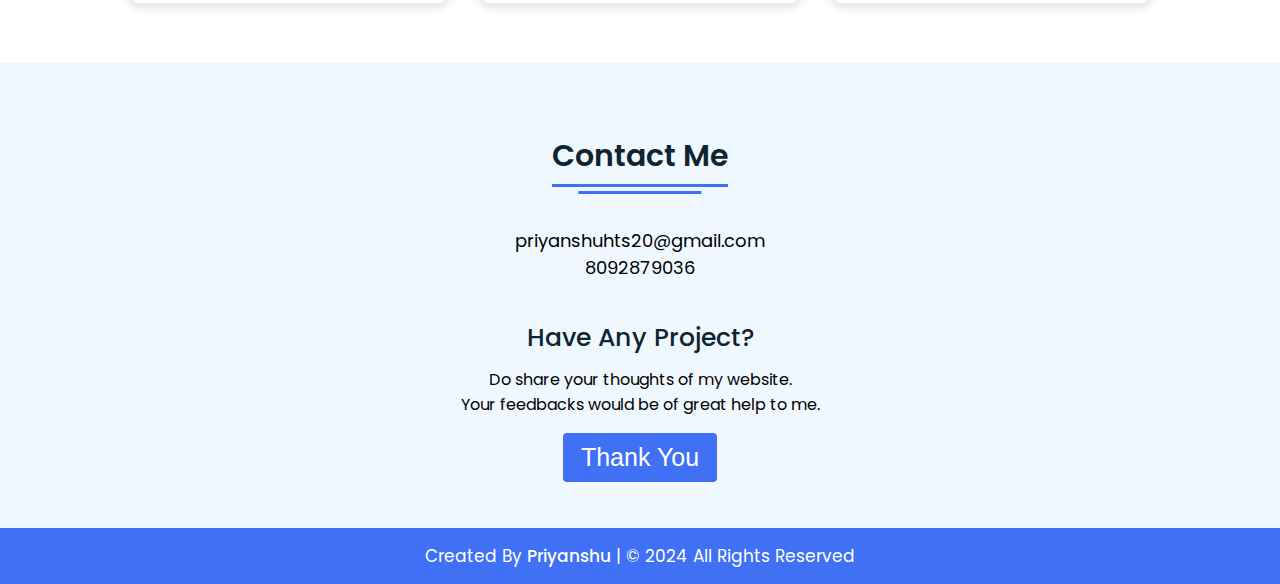
==== commit 9100e0de: "Update index.html" ====
--- a/index.html
+++ b/index.html
@@ -163,13 +163,12 @@
     <div>
       <p style="font-family: 'Poppins', sans-serif; text-align: center; font-size: large">
         priyanshuhts20@gmail.com<br>
-        father contact no: 9650041988<br>
-        big daddy contact no: 7722087410<br>
+        8092879036<br>
       </p>
     </div>
     <div class="text">
       <div class="topic"><br>Have Any Project?</div>
-      <p>This website was built by me in 3 days out of complete boredom. Do share your thoughts of my website. <br> Your feedbacks would be of great help to me. </p>
+      <p>Do share your thoughts of my website. <br> Your feedbacks would be of great help to me.</p>
       <div class="button">
         <button>Thank You</button>
       </div>
@@ -179,7 +178,7 @@
 
 <footer>
   <div class="text">
-    <span>Created By <a href="#">Priyanshu</a> | &#169; 2022 All Rights Reserved</span>
+    <span>Created By <a href="#">Priyanshu</a> | &#169; 2024 All Rights Reserved</span>
   </div>
 </footer>
 
